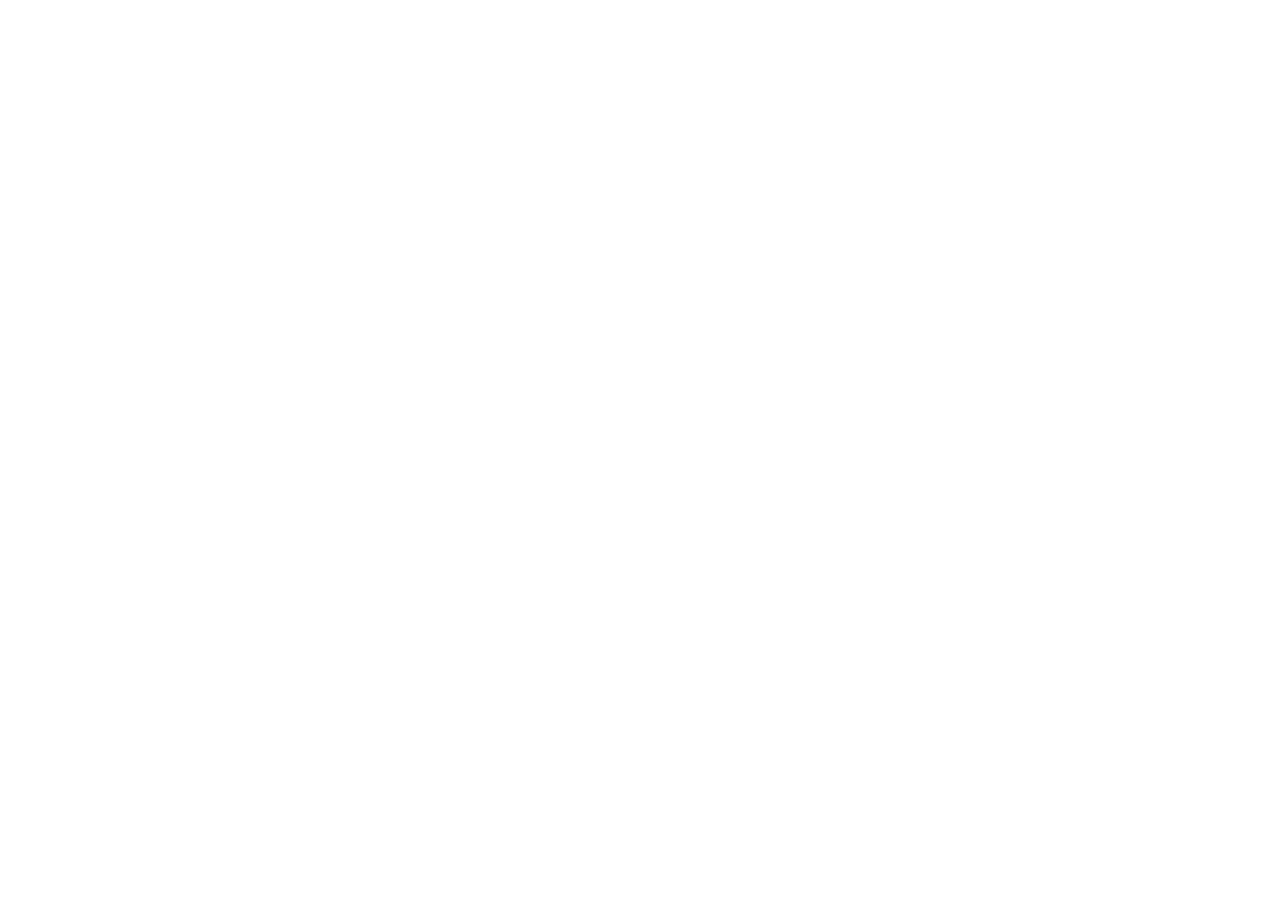
==== Profile card/index.html @ 0eb6cd60 "Starting files" ====
<!DOCTYPE html>
<html lang="en">
<head>
  <meta charset="UTF-8">
  <meta name="viewport" content="width=device-width, initial-scale=1.0">
  <title>Profile card</title>
</head>
<body>
  
</body>
</html>
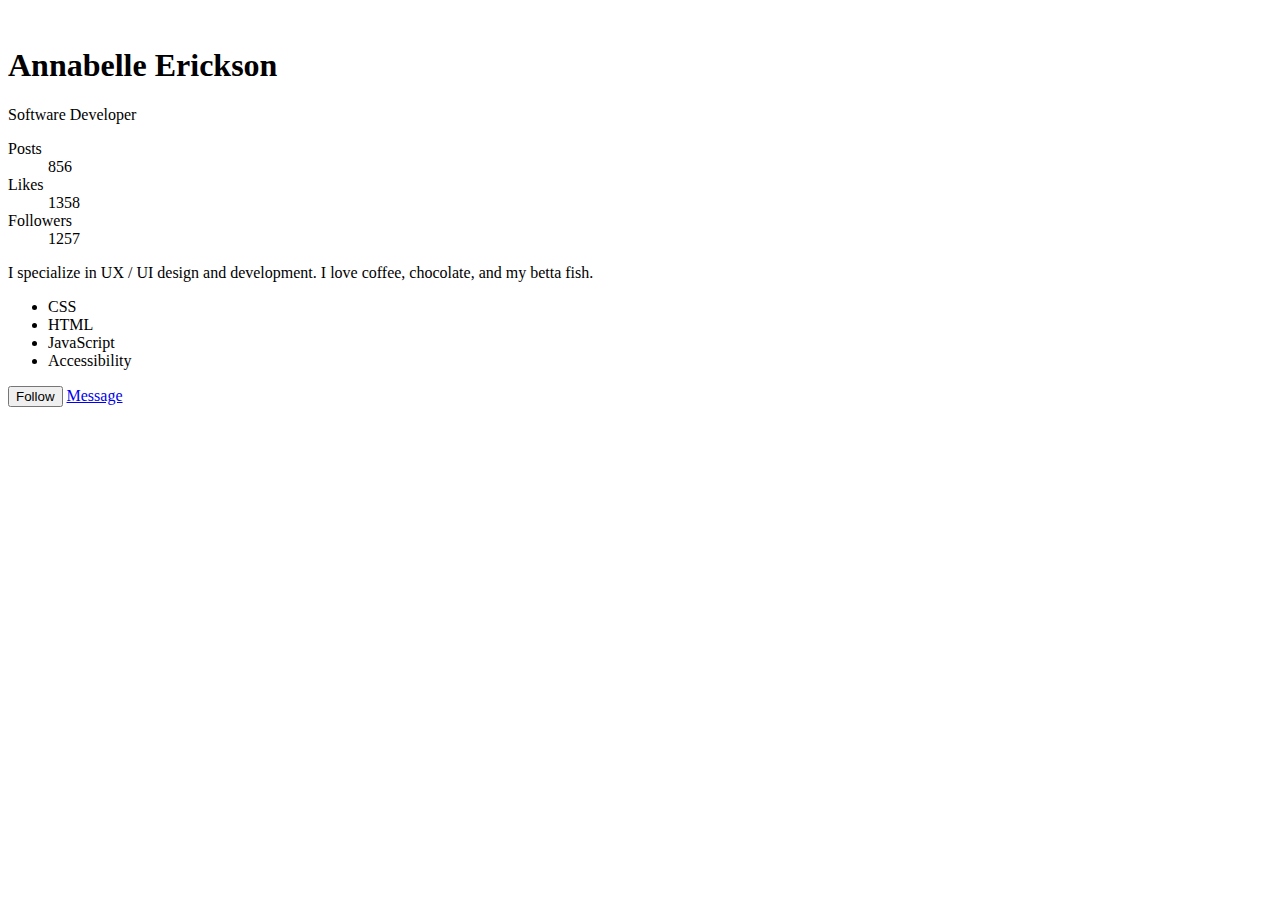
==== commit f896375f: "Add HTML structure for the profile card" ====
--- a/Profile card/index.html
+++ b/Profile card/index.html
@@ -6,6 +6,37 @@
   <title>Profile card</title>
 </head>
 <body>
-  
+  <div class="card">
+    <img class="portrait" src="https://raw.githubusercontent.com/michaelgearon/Tiny-CSS-Projects/main/chapter-06/after/img/portrait.jpg" alt="">
+    <h1>Annabelle Erickson</h1>
+    <div class="title">Software Developer</div>
+    <dl>
+      <div>
+        <dt>Posts</dt>
+        <dd>856</dd>
+      </div>
+      <div>
+        <dt>Likes</dt>
+        <dd>1358</dd>
+      </div>
+      <div>
+        <dt>Followers</dt>
+        <dd>1257</dd>
+      </div>
+    </dl>
+    <p class="summary">
+      I specialize in UX / UI design and development. I love coffee, chocolate, and my betta fish.
+    </p>
+    <ul class="technologies">
+      <li>CSS</li>
+      <li>HTML</li>
+      <li>JavaScript</li>
+      <li>Accessibility</li>
+    </ul>
+    <div class="actions">
+      <button type="button" class="follow">Follow</button>
+      <a href="#" class="message">Message</a>
+    </div>
+  </div>
 </body>
 </html>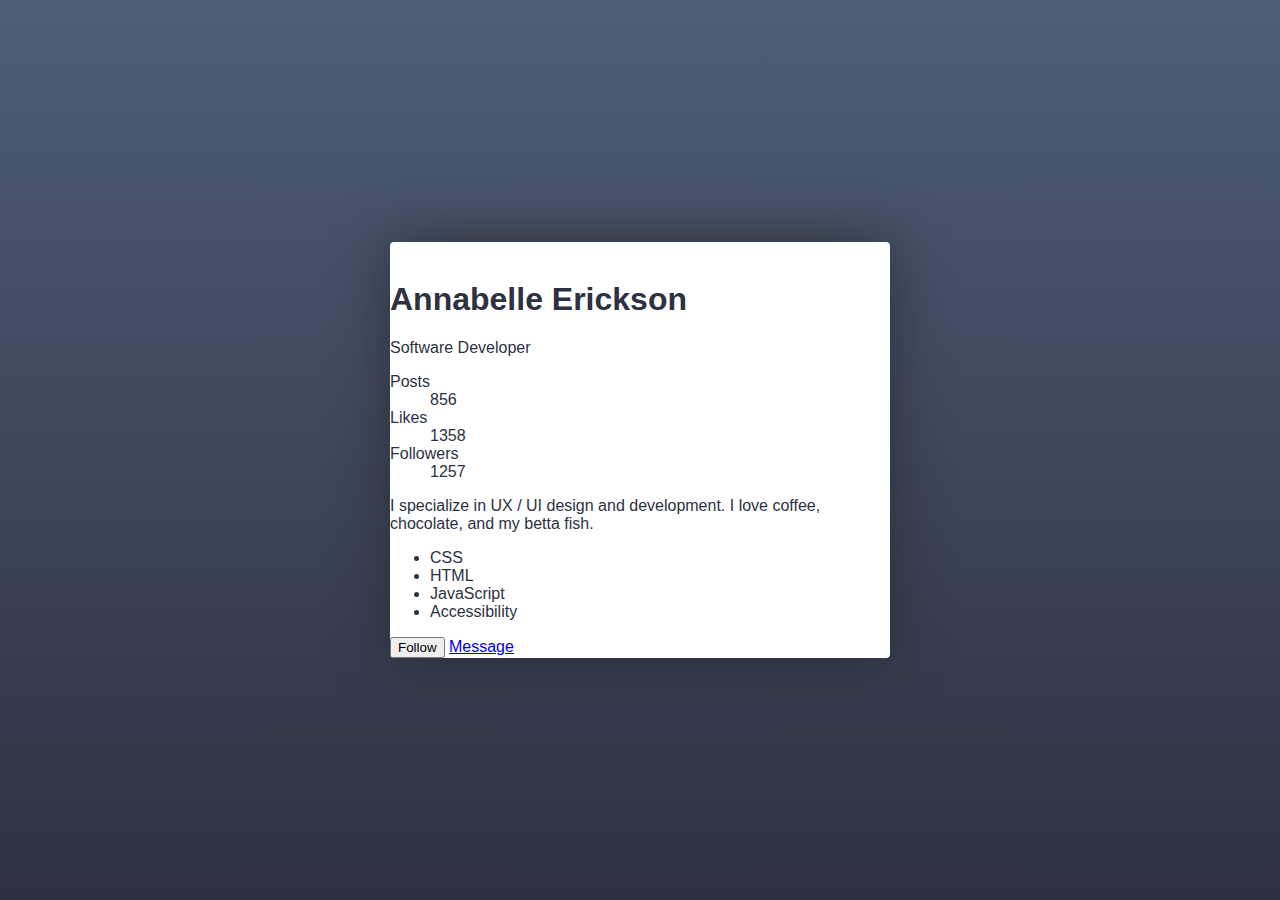
==== commit fbd69166: "Added CSS variables for colors, fonts, gradient. Set the size and position of the card." ====
--- a/Profile card/index.html
+++ b/Profile card/index.html
@@ -4,6 +4,7 @@
   <meta charset="UTF-8">
   <meta name="viewport" content="width=device-width, initial-scale=1.0">
   <title>Profile card</title>
+  <link rel="stylesheet" href="style.css">
 </head>
 <body>
   <div class="card">
--- a/Profile card/style.css
+++ b/Profile card/style.css
@@ -0,0 +1,34 @@
+:root {
+  --primary: #de3c4b;
+  --primary-contrast: white;
+  --secondary: #717777;
+  --font: Helvetica, Arial, sans-serif;
+  --text-color: #2D3142;
+  --card-background: #ffffff;
+  --technologies-background: #ffdadd;
+  --page-background: linear-gradient(#4F5D75, #2D3142);
+  --imageSize: 200px;
+}
+
+html, body {
+  margin: 0;
+  padding: 0;
+  min-height: 100vh;
+}
+
+body {
+  background: var(--page-background);
+  font-family: var(--font);
+  color: var(--text-color);
+  display: flex;
+  justify-content: center;
+  align-items: center;
+}
+
+.card {
+  background-color: var(--card-background);
+  box-shadow: 0 0 55px rgba(38, 40, 45, .75);
+  width: 75vw;
+  max-width: 500px;
+  border-radius: 4px;
+}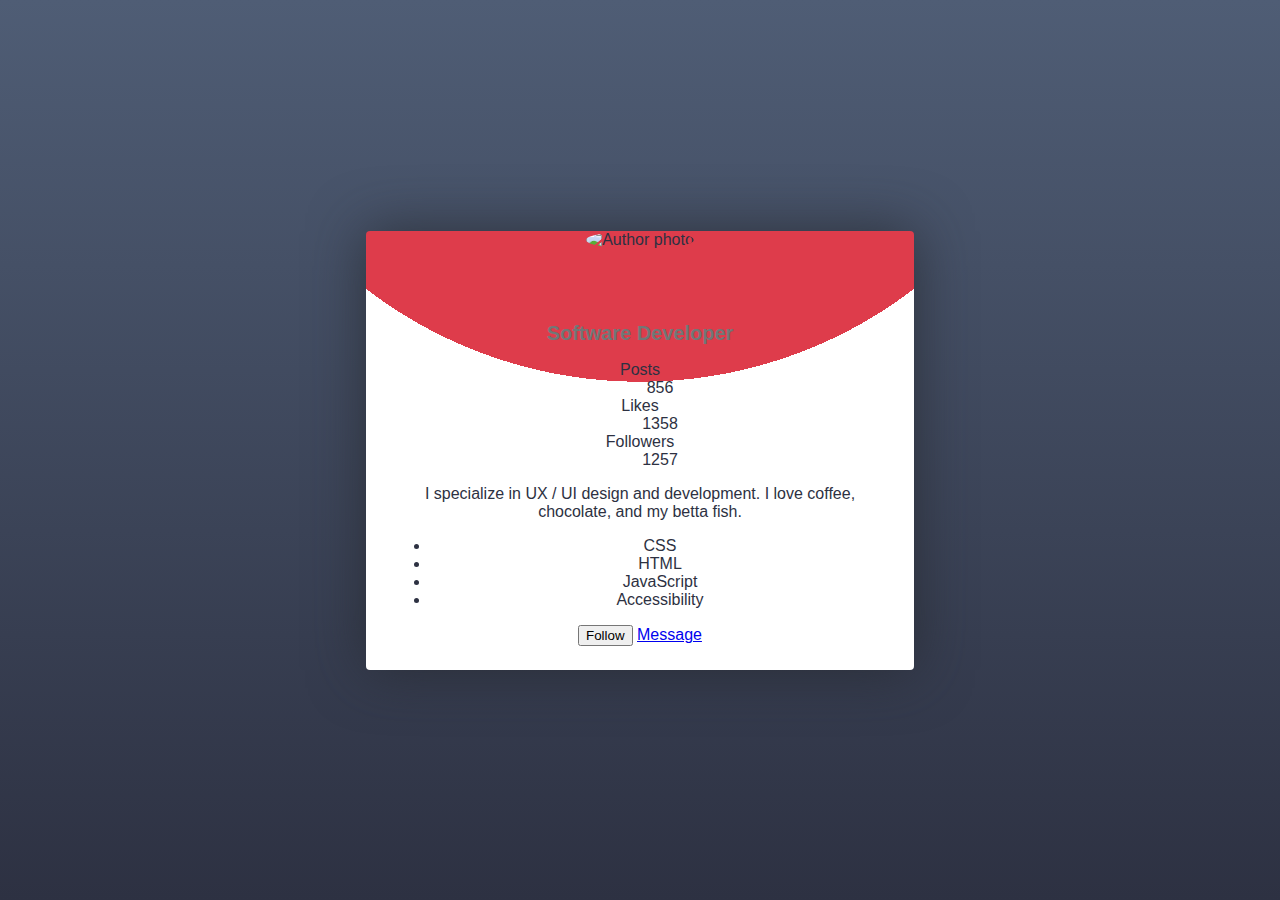
==== commit c728f410: "Style background using radial-gradient, style the author name and title" ====
--- a/Profile card/index.html
+++ b/Profile card/index.html
@@ -8,8 +8,8 @@
 </head>
 <body>
   <div class="card">
-    <img class="portrait" src="https://raw.githubusercontent.com/michaelgearon/Tiny-CSS-Projects/main/chapter-06/after/img/portrait.jpg" alt="">
-    <h1>Annabelle Erickson</h1>
+    <img class="portrait" src="https://raw.githubusercontent.com/michaelgearon/Tiny-CSS-Projects/main/chapter-06/after/img/portrait.jpg" alt="Author photo">
+    <h1 class="name">Annabelle Erickson</h1>
     <div class="title">Software Developer</div>
     <dl>
       <div>
--- a/Profile card/style.css
+++ b/Profile card/style.css
@@ -26,9 +26,41 @@
 }
 
 .card {
+  padding: 0 24px 24px;
   background-color: var(--card-background);
   box-shadow: 0 0 55px rgba(38, 40, 45, .75);
   width: 75vw;
   max-width: 500px;
   border-radius: 4px;
+  text-align: center;
+  margin: calc(var(--imageSize) / 3 + 24px) 24px;
+  background-image: radial-gradient(
+    circle at top,
+    var(--primary) 50%,
+    transparent 50%,
+    transparent
+  );
+  background-size: 1500px 500px;
+  background-position: center -300px;
+  background-repeat: no-repeat;
+}
+
+.portrait {
+  width: var(--imageSize);
+  height: var(--imageSize);
+  object-fit: cover;
+  border-radius: 50%;
+  margin-top: calc(-1 * var(--imageSize) / 3);
+}
+
+.name {
+  font-size: 2rem;
+  margin: 36px 0 0;
+  color: var(--primary);
+}
+
+.title {
+  font-size: 1.25rem;
+  font-weight: bold;
+  color: var(--secondary);
 }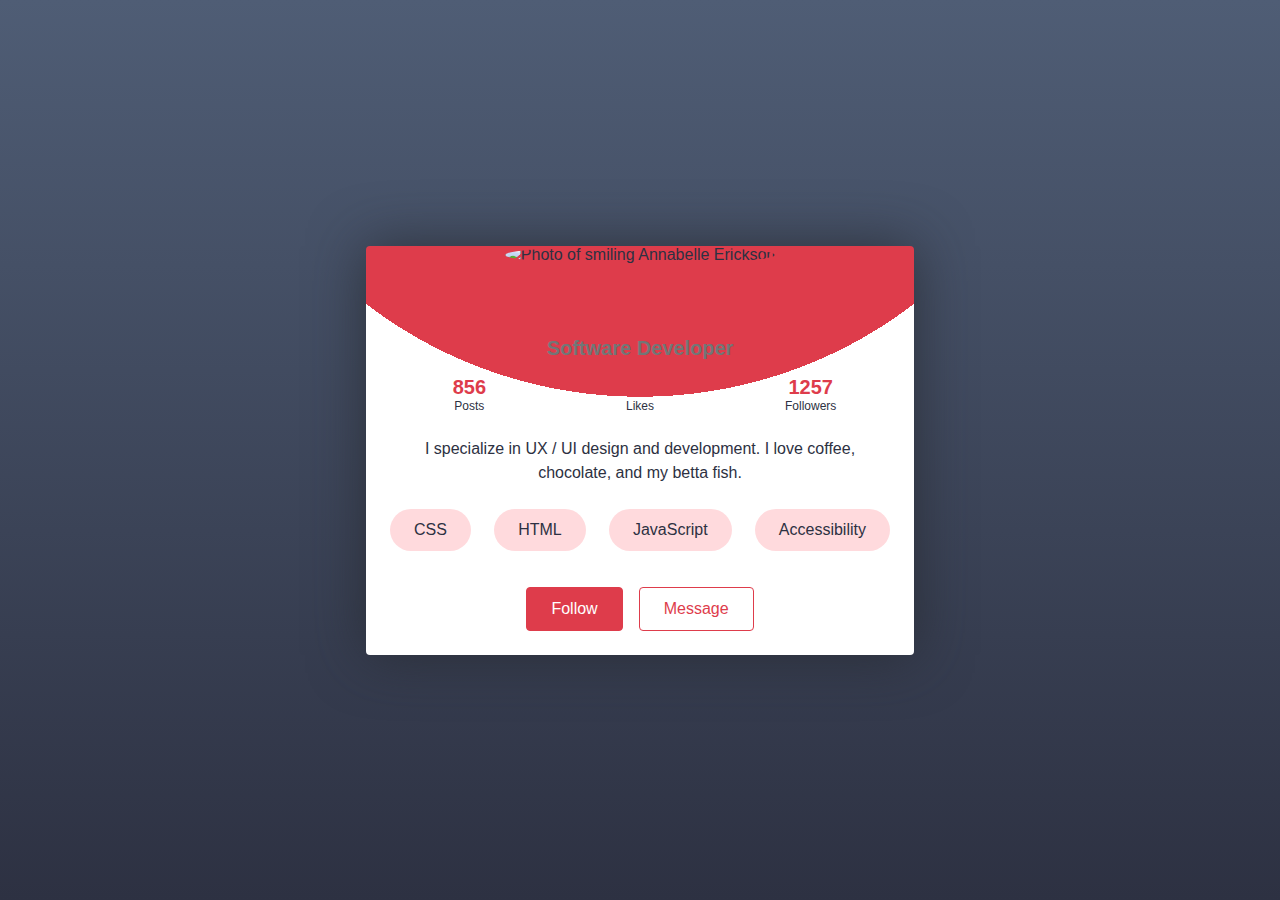
==== commit b697c0c5: "Finish styling the card's inner content" ====
--- a/Profile card/index.html
+++ b/Profile card/index.html
@@ -8,7 +8,7 @@
 </head>
 <body>
   <div class="card">
-    <img class="portrait" src="https://raw.githubusercontent.com/michaelgearon/Tiny-CSS-Projects/main/chapter-06/after/img/portrait.jpg" alt="Author photo">
+    <img class="portrait" src="https://raw.githubusercontent.com/michaelgearon/Tiny-CSS-Projects/main/chapter-06/after/img/portrait.jpg" alt="Photo of smiling Annabelle Erickson">
     <h1 class="name">Annabelle Erickson</h1>
     <div class="title">Software Developer</div>
     <dl>
@@ -35,8 +35,8 @@
       <li>Accessibility</li>
     </ul>
     <div class="actions">
-      <button type="button" class="follow">Follow</button>
-      <a href="#" class="message">Message</a>
+      <button type="button" class="action-btn follow">Follow</button>
+      <a class="action-link message" href="#">Message</a>
     </div>
   </div>
 </body>
--- a/Profile card/style.css
+++ b/Profile card/style.css
@@ -63,4 +63,80 @@
   font-size: 1.25rem;
   font-weight: bold;
   color: var(--secondary);
-}+}
+
+dl {
+  display: flex;
+  justify-content: space-around;
+  gap: 12px;
+}
+
+dl > div {
+  display: flex;
+  flex-basis: 33%;
+  flex-shrink: 1;
+  flex-direction: column-reverse;
+}
+
+dd {
+  margin: 0;
+  font-size: 1.25rem;
+  font-weight: bold;
+  color: var(--primary);
+}
+
+dt {
+  font-size: .75rem;
+}
+
+.summary {
+  margin: 24px 0;
+  line-height: 1.5;
+}
+
+.technologies {
+  list-style: none;
+  margin: 24px 0;
+  padding: 0;
+  display: flex;
+  justify-content: space-between;
+  gap: 12px;
+  flex-wrap: wrap;
+}
+
+.technologies li{
+  padding: 12px 24px;
+  border-radius: 24px;
+  background-color: var(--technologies-background);
+}
+
+.action-btn, .action-link {
+  font-size: 1rem;
+  padding: 12px 24px;
+  text-decoration: none;
+  border: 1px solid var(--primary);
+  border-radius: 4px;
+  cursor: pointer;
+}
+
+.follow {
+  background-color: var(--primary);
+  color: var(--primary-contrast);
+}
+
+.message {
+  background-color: var(--primary-contrast);
+  color: var(--primary);
+}
+
+*:focus-visible {
+  outline: 1px dotted var(--primary);
+  outline-offset: 3px;
+}
+
+.actions {
+  display: flex;
+  gap: 16px;
+  justify-content: center;
+  margin-top: 36px;
+}
